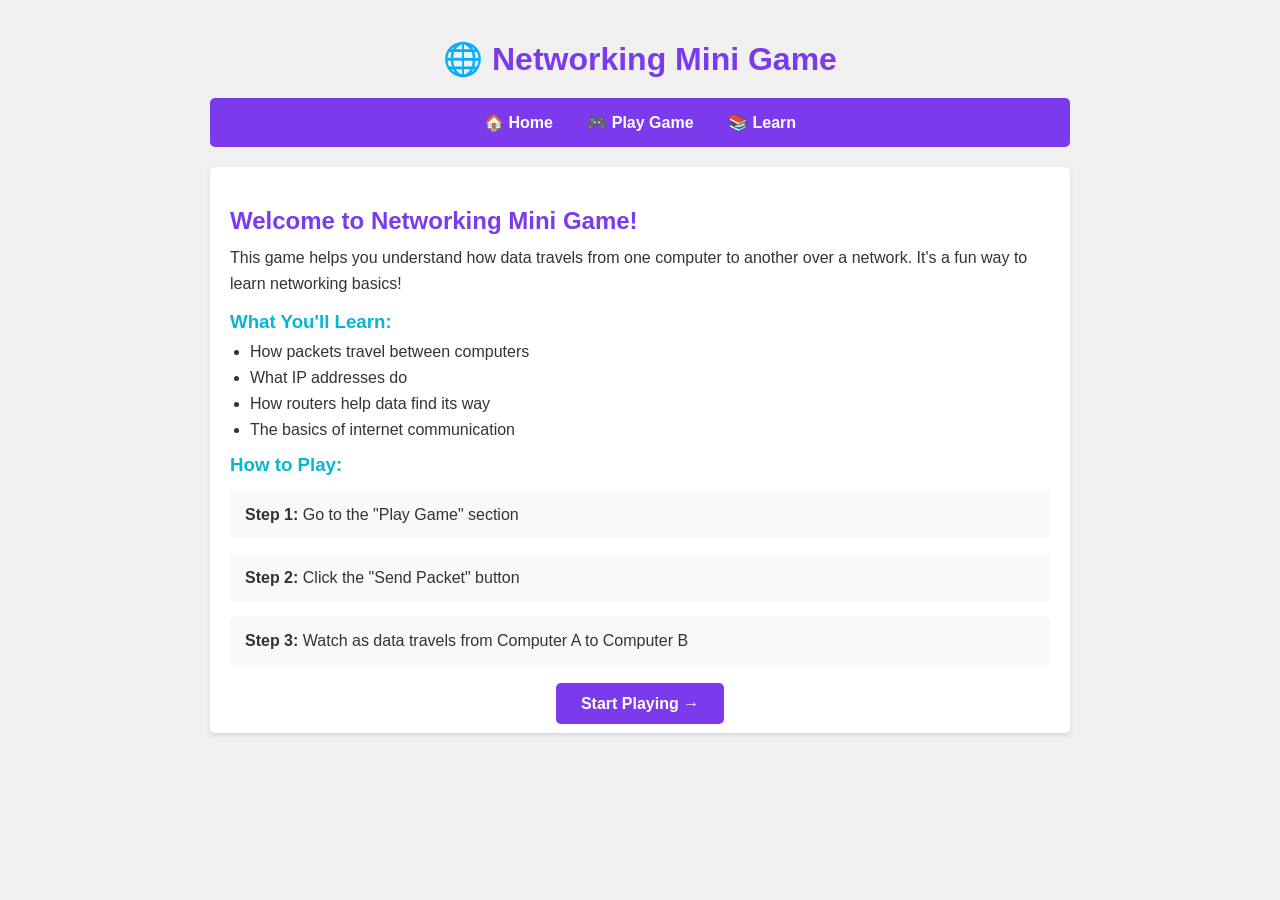
==== networking-mini-game/index.html @ 287d2609 "Add networking-mini-game: Interactive packet transmission simulator" ====
<!DOCTYPE html>
<html>
<head>
    <title>Networking Mini Game</title>
    <link rel="stylesheet" href="assets/css/style.css">
</head>

<body>

    <div class="container">
        
        <h1>🌐 Networking Mini Game</h1>

        <div class="nav">
            <a href="index.html">🏠 Home</a>
            <a href="game.html">🎮 Play Game</a>
            <a href="concepts.html">📚 Learn</a>
        </div>

        <div class="content-box">
            <h2>Welcome to Networking Mini Game!</h2>
            <p>
                This game helps you understand how data travels from one computer to another 
                over a network. It's a fun way to learn networking basics!
            </p>

            <h3>What You'll Learn:</h3>
            <ul>
                <li>How packets travel between computers</li>
                <li>What IP addresses do</li>
                <li>How routers help data find its way</li>
                <li>The basics of internet communication</li>
            </ul>

            <h3>How to Play:</h3>
            <div class="info-box">
                <strong>Step 1:</strong> Go to the "Play Game" section
            </div>
            <div class="info-box">
                <strong>Step 2:</strong> Click the "Send Packet" button
            </div>
            <div class="info-box">
                <strong>Step 3:</strong> Watch as data travels from Computer A to Computer B
            </div>

            <div style="text-align: center; margin-top: 30px;">
                <a href="game.html" style="background-color: #7C3AED; color: white; padding: 12px 25px; text-decoration: none; border-radius: 5px; font-weight: bold;">Start Playing →</a>
            </div>
        </div>

    </div>

</body>
</html>
---- networking-mini-game/assets/css/style.css ----
* {
    margin: 0;
    padding: 0;
    box-sizing: border-box;
}

body {
    font-family: Arial;
    background-color: #f0f0f0;
    color: #333;
}

.container {
    max-width: 900px;
    margin: 0 auto;
    padding: 20px;
}

h1 {
    color: #7C3AED;
    text-align: center;
    margin: 20px 0;
}

h2 {
    color: #7C3AED;
    margin-top: 20px;
    margin-bottom: 10px;
}

h3 {
    color: #06B6D4;
    margin-top: 15px;
    margin-bottom: 10px;
}

p {
    line-height: 1.6;
    margin-bottom: 10px;
}

.content-box {
    background-color: white;
    padding: 20px;
    margin: 20px 0;
    border-radius: 5px;
    box-shadow: 0 2px 5px rgba(0,0,0,0.1);
}

/* Navigation */
.nav {
    background-color: #7C3AED;
    padding: 15px;
    border-radius: 5px;
    margin-bottom: 20px;
    text-align: center;
}

.nav a {
    color: white;
    text-decoration: none;
    margin: 0 15px;
    font-weight: bold;
    display: inline-block;
}

.nav a:hover {
    color: #06B6D4;
}

/* Game Container */
.game-container {
    background-color: white;
    padding: 30px;
    border-radius: 5px;
    box-shadow: 0 2px 5px rgba(0,0,0,0.1);
}

.computers {
    display: flex;
    justify-content: space-between;
    align-items: center;
    gap: 20px;
    margin: 30px 0;
}

.computer {
    background-color: #7C3AED;
    color: white;
    padding: 20px;
    border-radius: 5px;
    flex: 1;
    text-align: center;
    max-width: 150px;
}

.computer-label {
    font-weight: bold;
    font-size: 16px;
    margin-bottom: 5px;
}

.ip-address {
    font-size: 12px;
    color: #ccc;
}

.arrow {
    font-size: 30px;
    color: #999;
    flex: 0.5;
    text-align: center;
}

/* Packet Display */
.packet-display {
    height: 70px;
    background-color: #f9f9f9;
    border: 2px dashed #ccc;
    border-radius: 5px;
    position: relative;
    margin: 30px 0;
    overflow: hidden;
}

.packet {
    position: absolute;
    font-size: 40px;
    top: 12px;
    left: 10px;
}

/* Buttons */
.button-group {
    text-align: center;
    margin: 20px 0;
}

button {
    background-color: #7C3AED;
    color: white;
    padding: 12px 25px;
    margin: 8px;
    border: none;
    border-radius: 5px;
    cursor: pointer;
    font-size: 15px;
    font-weight: bold;
}

button:hover {
    background-color: #6D28D9;
}

button:disabled {
    background-color: #ccc;
    cursor: not-allowed;
}

/* Status Box */
.status {
    background-color: #f0e6ff;
    padding: 15px;
    border-radius: 5px;
    margin: 20px 0;
    font-weight: bold;
}

/* Info Sections */
.info-box {
    background-color: #f9f9f9;
    padding: 15px;
    margin: 15px 0;
    border-radius: 5px;
}

.step {
    background-color: white;
    padding: 12px;
    margin: 10px 0;
    border-radius: 3px;
}

.step strong {
    color: #7C3AED;
}

/* Journey Steps */
.journey-container {
    display: grid;
    grid-template-columns: repeat(auto-fit, minmax(150px, 1fr));
    gap: 15px;
    margin: 20px 0;
}

.journey-step {
    background-color: #f0f0f0;
    padding: 15px;
    border-radius: 5px;
    text-align: center;
}

.journey-step.active {
    background-color: #e0e7ff;
}

.journey-step.completed {
    background-color: #cffafe;
}

.step-number {
    font-size: 24px;
    font-weight: bold;
    color: #7C3AED;
    margin-bottom: 8px;
}

.step-title {
    font-weight: bold;
    color: #7C3AED;
    font-size: 14px;
}

/* List Styling */
ul {
    margin-left: 20px;
    margin-bottom: 10px;
}

li {
    margin-bottom: 8px;
}

/* Responsive */
@media (max-width: 600px) {
    .computers {
        flex-direction: column;
        gap: 15px;
    }

    .computer {
        width: 100%;
        max-width: none;
    }

    .arrow {
        transform: rotate(90deg);
        margin: 10px 0;
    }

    .nav a {
        display: block;
        margin: 8px 0;
    }

    .journey-container {
        grid-template-columns: repeat(auto-fit, minmax(120px, 1fr));
    }
}
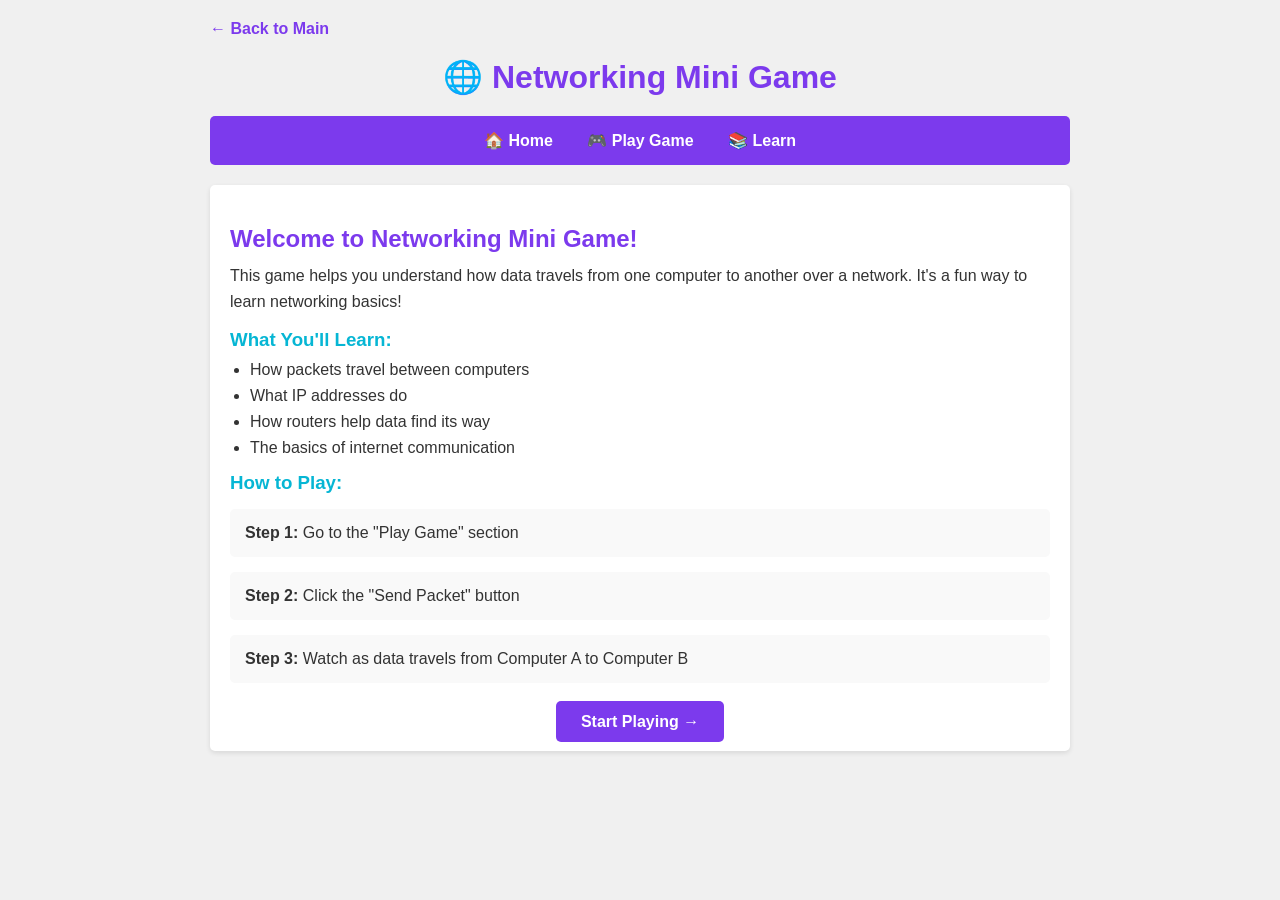
==== commit 0b504d4d: "Added back navigation button" ====
--- a/networking-mini-game/index.html
+++ b/networking-mini-game/index.html
@@ -9,6 +9,10 @@
 
     <div class="container">
         
+        <div style="text-align: left; margin-bottom: 20px;">
+            <a href="../networking.html" style="color: #7C3AED; text-decoration: none; font-weight: bold;">← Back to Main</a>
+        </div>
+
         <h1>🌐 Networking Mini Game</h1>
 
         <div class="nav">
